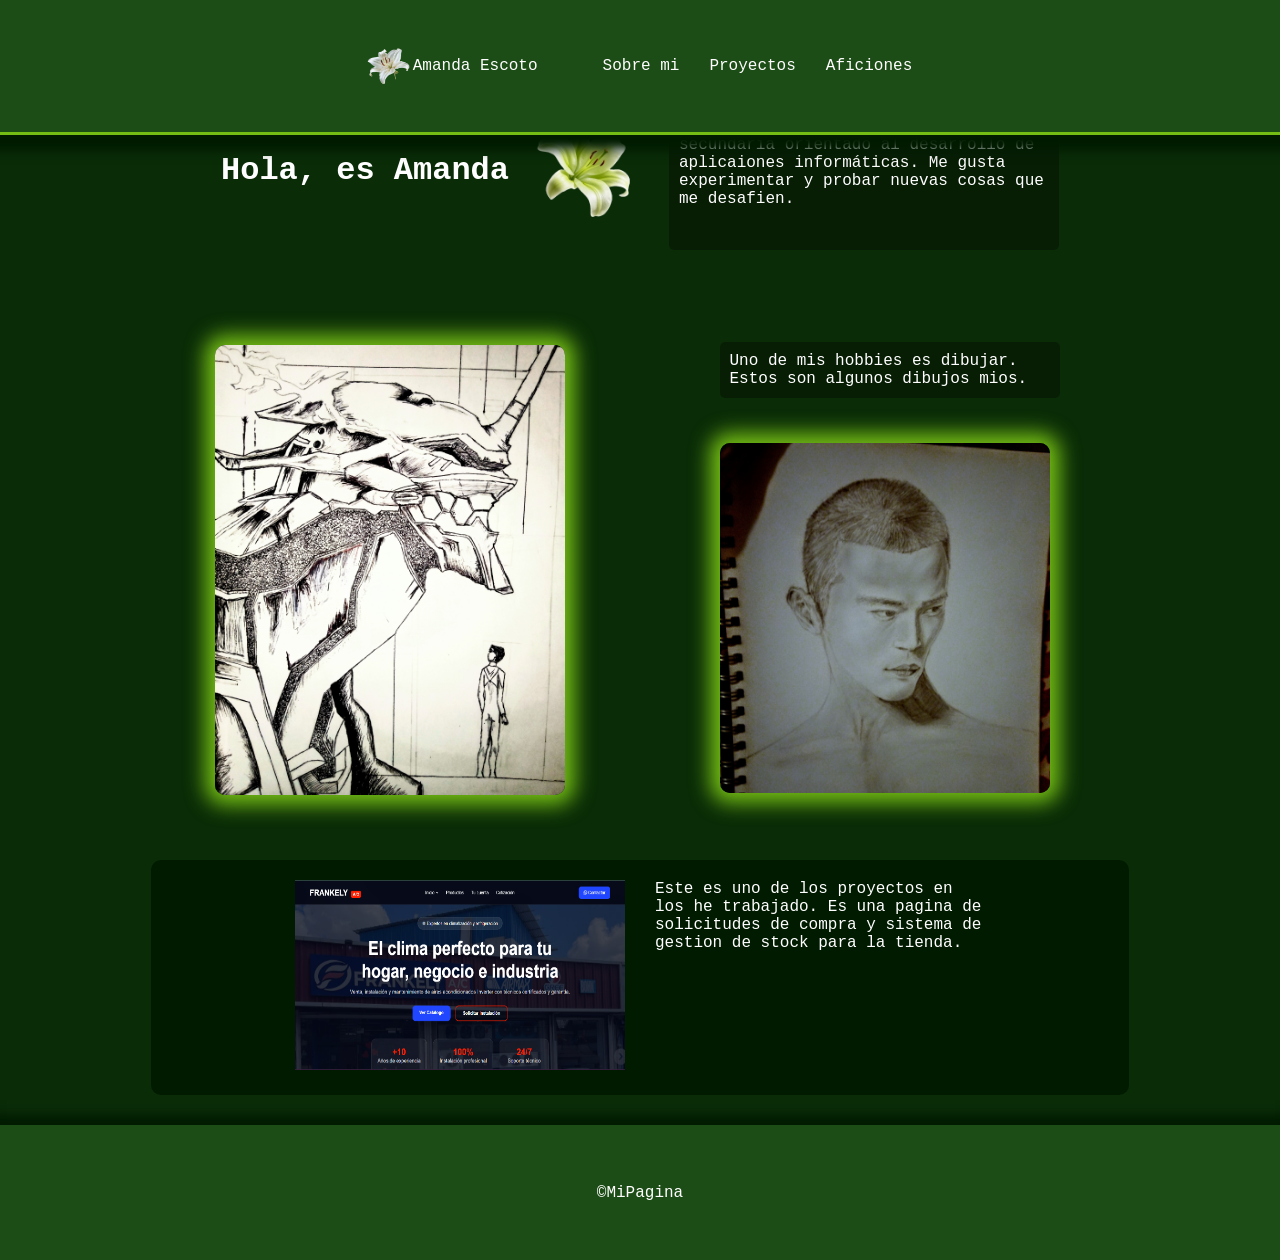
==== ownSite/index.html @ d7d2e4d0 "confirmando movida" ====
<!DOCTYPE html>
<html lang="es">
<head>
    <meta charset="UTF-8">
    <meta name="viewport" content="width=
    , initial-scale=1.0">
    <title>Mi pagina</title>
    <link rel="icon" href="assets/florblanca.ico">
    <link rel="stylesheet" href="styles.css">


</head>
<body>
    <header>
        <a href="index.html" class="logo"> 
        <div id="div-logo">
                <img src="assets/florblanca.png" title="Florecita" class="florblanca">
                <p id="nombre" >Amanda Escoto</p>
            
        </div>
        </a>

        <div class="links">
            <a href="#sobremi" class="link">Sobre mi</a>
            <a href="#proyectos" class="link">Proyectos</a>
            <a href="#aficiones" class="link">Aficiones</a>
        </div>

    </header>

    <main>

    <!--Seccion de presentacion-->
    <div class="seccion-1">
        <div id="sobremi">
        <div class="titulo-container">
            <h1>Hola, es Amanda</h1>
            <img src="assets/florverde.png" title="Otra flor verde" class="florverde">
        </div>
        <p>Soy de República Dominicana y actualmente curso mis ultimos años de secundaria orientado al desarrollo de aplicaiones informáticas. Me gusta experimentar y probar nuevas cosas que me desafien.</p> 
        </div>
    </div>

    <div id="aficiones">
        <div class="dibujo-container">
            <img src="assets/evangelionEVA01.jpg" title="Dibujo hecho por mi del EVA 01" class="dibujo">
        <div class="sub-dibujo-container">
            <p>Uno de mis hobbies es dibujar. Estos son algunos dibujos mios.</p>

                <img class="dibujo2" src="assets/retrato.jpg" title="Otro dibujo">
            
        </div>
    </div>

    <div id="proyectos">
        <a href="http://frankelyac.com.do" target="_blank"><img src="assets/pag1.png" title="Proyecto grupal" class="proyect"></a>
        <p>Este es uno de los proyectos en los he trabajado. Es una pagina de solicitudes de compra y sistema de gestion de stock para la tienda.</p>
    </div>
    </main>

    <footer>
        <p>&copy;MiPagina</p>
    </footer>
</body>
</html>
---- ownSite/styles.css ----
:root{
    --color0 :#1e42168a;
    --color1 : #295d1e;
    --color2 : #1d4d16;
    --color3 : #133c0f;
    --color4 : #0a2c07;
    --color5 : #001b00;
}



*{
    margin:0;
    padding:0;
    box-sizing:border-box;
}



body{
    background-color:var(--color4);
    width: 100%;
    font-family: 'Courier New', Courier, monospace;
}

main{
    display: grid;
    place-content: center;
    width: 100%;
    height: 70%;
    margin-top: 40px;
    color: white;
    gap: 20px;

}

header{
    background-color:var(--color2);
    display: flex;
    flex-direction: row;
    justify-content: center;
    align-items: center;
    height: 15%;
    width: 100%;
    gap: 60px;
    box-shadow: 0px 0px 10px 15px var(--color5);
    border-bottom: solid 3px rgb(116, 189, 21);
    position: fixed;
    top:0px;
}

footer{
    background-color:var(--color2);
    display: flex;
    flex-direction: row;
    justify-content: center;
    align-items: center;
    height: 15vh;
    box-shadow: 0px 0px 10px 10px var(--color5);
    color: white;
    margin-top: 30px;
    width: 100%;

}


#div-logo{
    display: flex;
    flex-direction: row;
    justify-content: center;
    align-items: center;
}

.links{
    display: flex;
    flex-direction: row;
    gap: 20px;
}

.link:hover{
    background-color:var(--color0);
    border-radius: 18px;
}
.link{
    padding: 5px;
}

a{
    text-decoration: none;
    color:white;
}

.florblanca{
    width: 50px;
    height: 80px;
}

.florverde{
    width: 160px;
    height: 160px;
}

.seccion-1{
    margin: 50px;
}

#sobremi p{
    background-color: rgba(0, 0, 0, 0.308);
    padding: 10px;
    border-radius: 5px;
    max-width: 390px;
}


#sobremi{
    width: 100%;
    height: 100%;
    margin: 0px 40px 0px 0px;
    display: flex;
    flex-direction: row;
    justify-content: center;


}

.titulo-container{
    display:flex;
    flex-direction: row;
    justify-content: center;
    align-items: center;
}

.dibujo{
    width: 350px;
    height: 450px;
    margin: 25px ;
    border-radius: 10px;
    box-shadow: 0px 0px 20px 10px rgb(116, 189, 21);
}

.dibujo2{
    width: 330px;
    height: 350px;
    margin-top: 20px ;
    background-color: #1b6e0ebd;
    box-shadow: 0px 0px 20px 10px rgb(116, 189, 21);
    border-radius: 10px;
}

.dibujo-container{
    display:grid;
    grid-template-columns: 1fr 1fr;
    place-items: center;
    align-items: center;
    gap: 20px;
    width: 100%;
    
}

.dibujo-container p{
    display: flex;
    flex-direction: row;
    background-color: rgba(0, 0, 0, 0.308);
    border-radius: 5px;
    max-width: 340px;
    min-width: 170px;
    max-height: 225px;
    padding: 10px;
    margin-bottom: 25px;
}

#proyectos{
    display:flex;
    flex-direction: row;
    align-content: center;
    place-content: center;
    gap: 30px;
    padding: 20px;
    background-color: var(--color5);
    margin-top: 40px;
    border-radius: 10px;
}

.proyect{
    width:330px;
    height:190px;
}

#proyectos p{
    width:330px;
    height:190px;
}
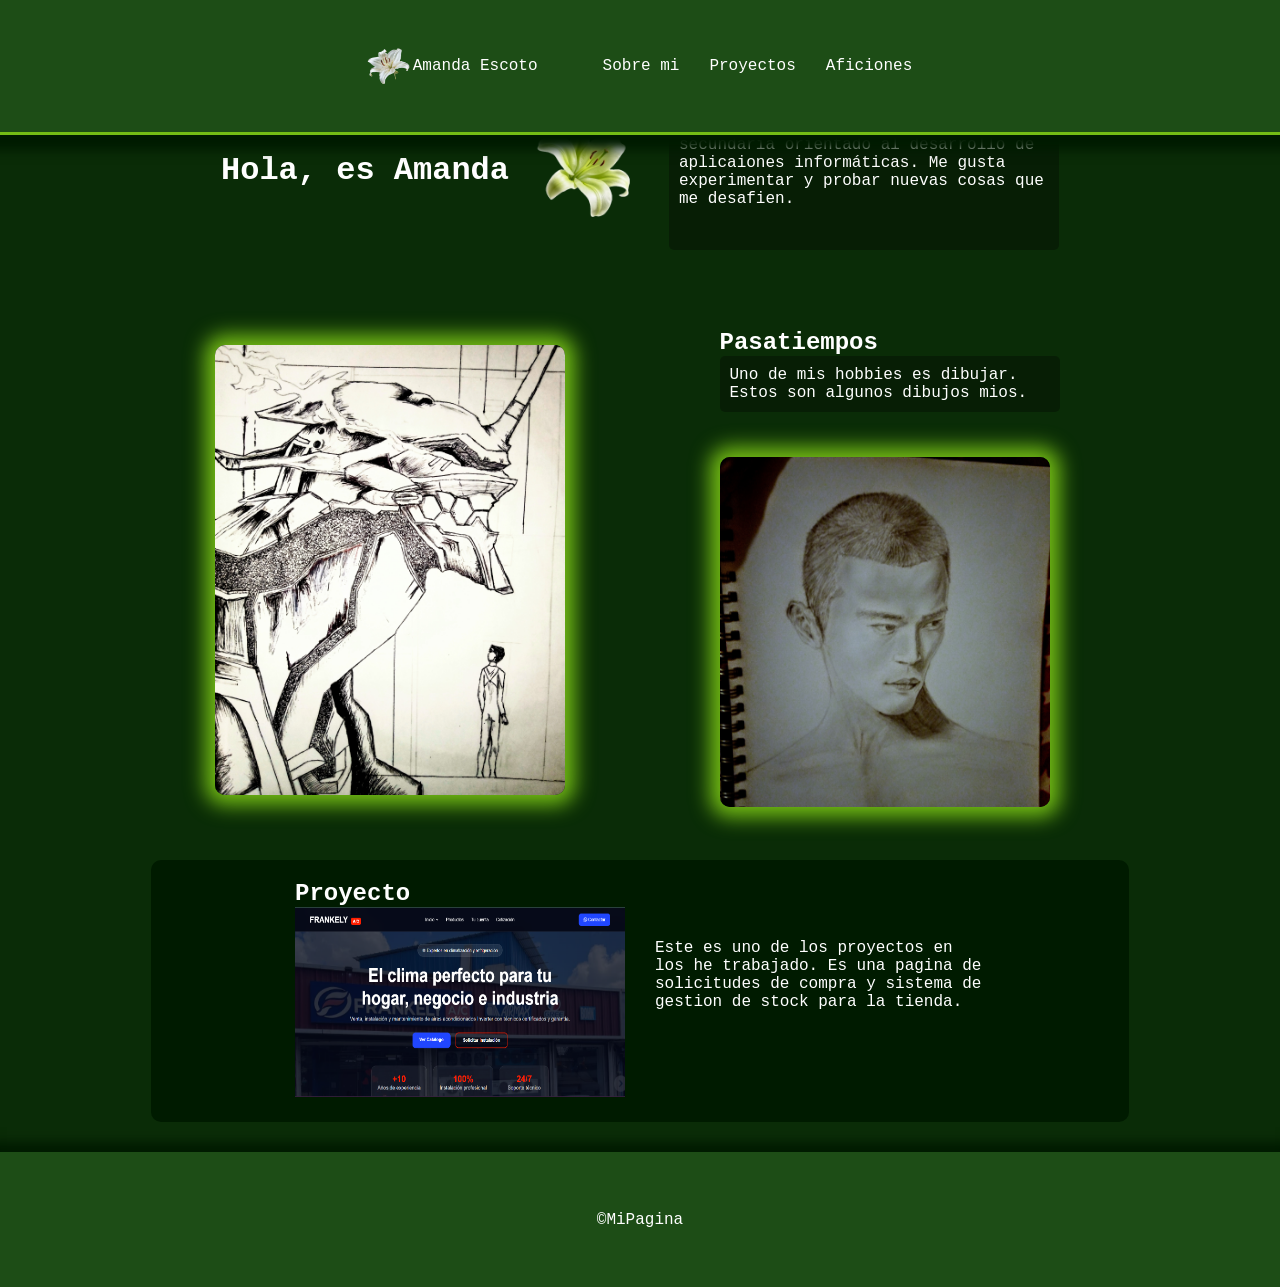
==== commit 1e868598: "ultima actualizacion" ====
--- a/ownSite/index.html
+++ b/ownSite/index.html
@@ -45,6 +45,7 @@
         <div class="dibujo-container">
             <img src="assets/evangelionEVA01.jpg" title="Dibujo hecho por mi del EVA 01" class="dibujo">
         <div class="sub-dibujo-container">
+            <h2>Pasatiempos</h2>
             <p>Uno de mis hobbies es dibujar. Estos son algunos dibujos mios.</p>
 
                 <img class="dibujo2" src="assets/retrato.jpg" title="Otro dibujo">
@@ -53,8 +54,11 @@
     </div>
 
     <div id="proyectos">
+        <div>
+            <h2>Proyecto</h2>
         <a href="http://frankelyac.com.do" target="_blank"><img src="assets/pag1.png" title="Proyecto grupal" class="proyect"></a>
-        <p>Este es uno de los proyectos en los he trabajado. Es una pagina de solicitudes de compra y sistema de gestion de stock para la tienda.</p>
+        </div>
+        <p class="proyect">Este es uno de los proyectos en los he trabajado. Es una pagina de solicitudes de compra y sistema de gestion de stock para la tienda.</p>
     </div>
     </main>
 
--- a/ownSite/styles.css
+++ b/ownSite/styles.css
@@ -185,6 +185,8 @@
 .proyect{
     width:330px;
     height:190px;
+    place-content: center;
+    
 }
 
 #proyectos p{
